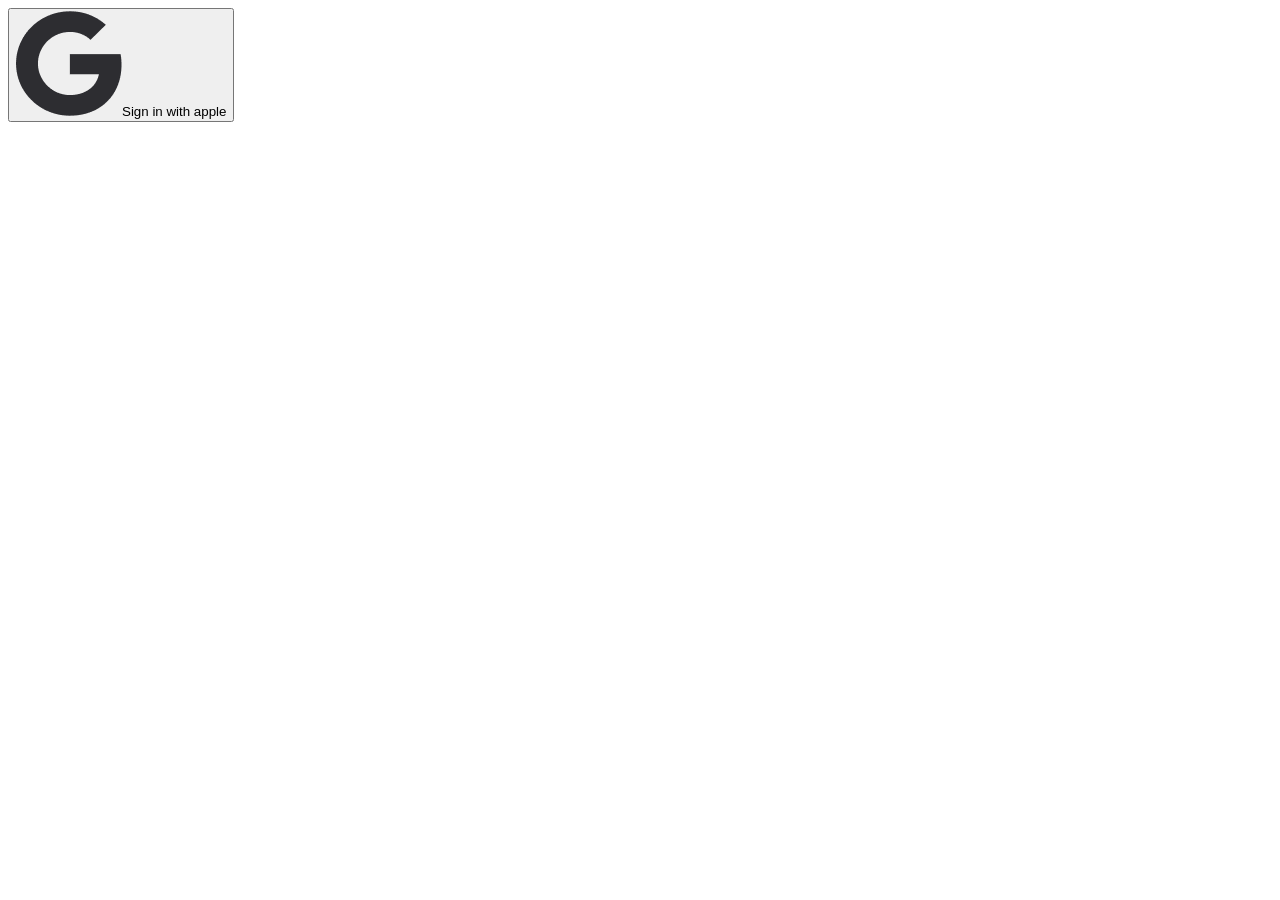
==== starter_code/index.html @ 5cd377c2 "-" ====
<!doctype html>
<html lang="en">
  <head>
    <meta charset="UTF-8" />
    <link rel="icon" type="image/svg+xml" href="/vite.svg" />
    <meta name="viewport" content="width=device-width, initial-scale=1.0" />
    <title>Vite App</title>
  </head>
  <body>
    <div id="app">
      <button id="btn-siwa"><img src="./google.png"/>Sign in with apple</button>
    </div>
    <script type="module" src="/main.js"></script>
  </body>
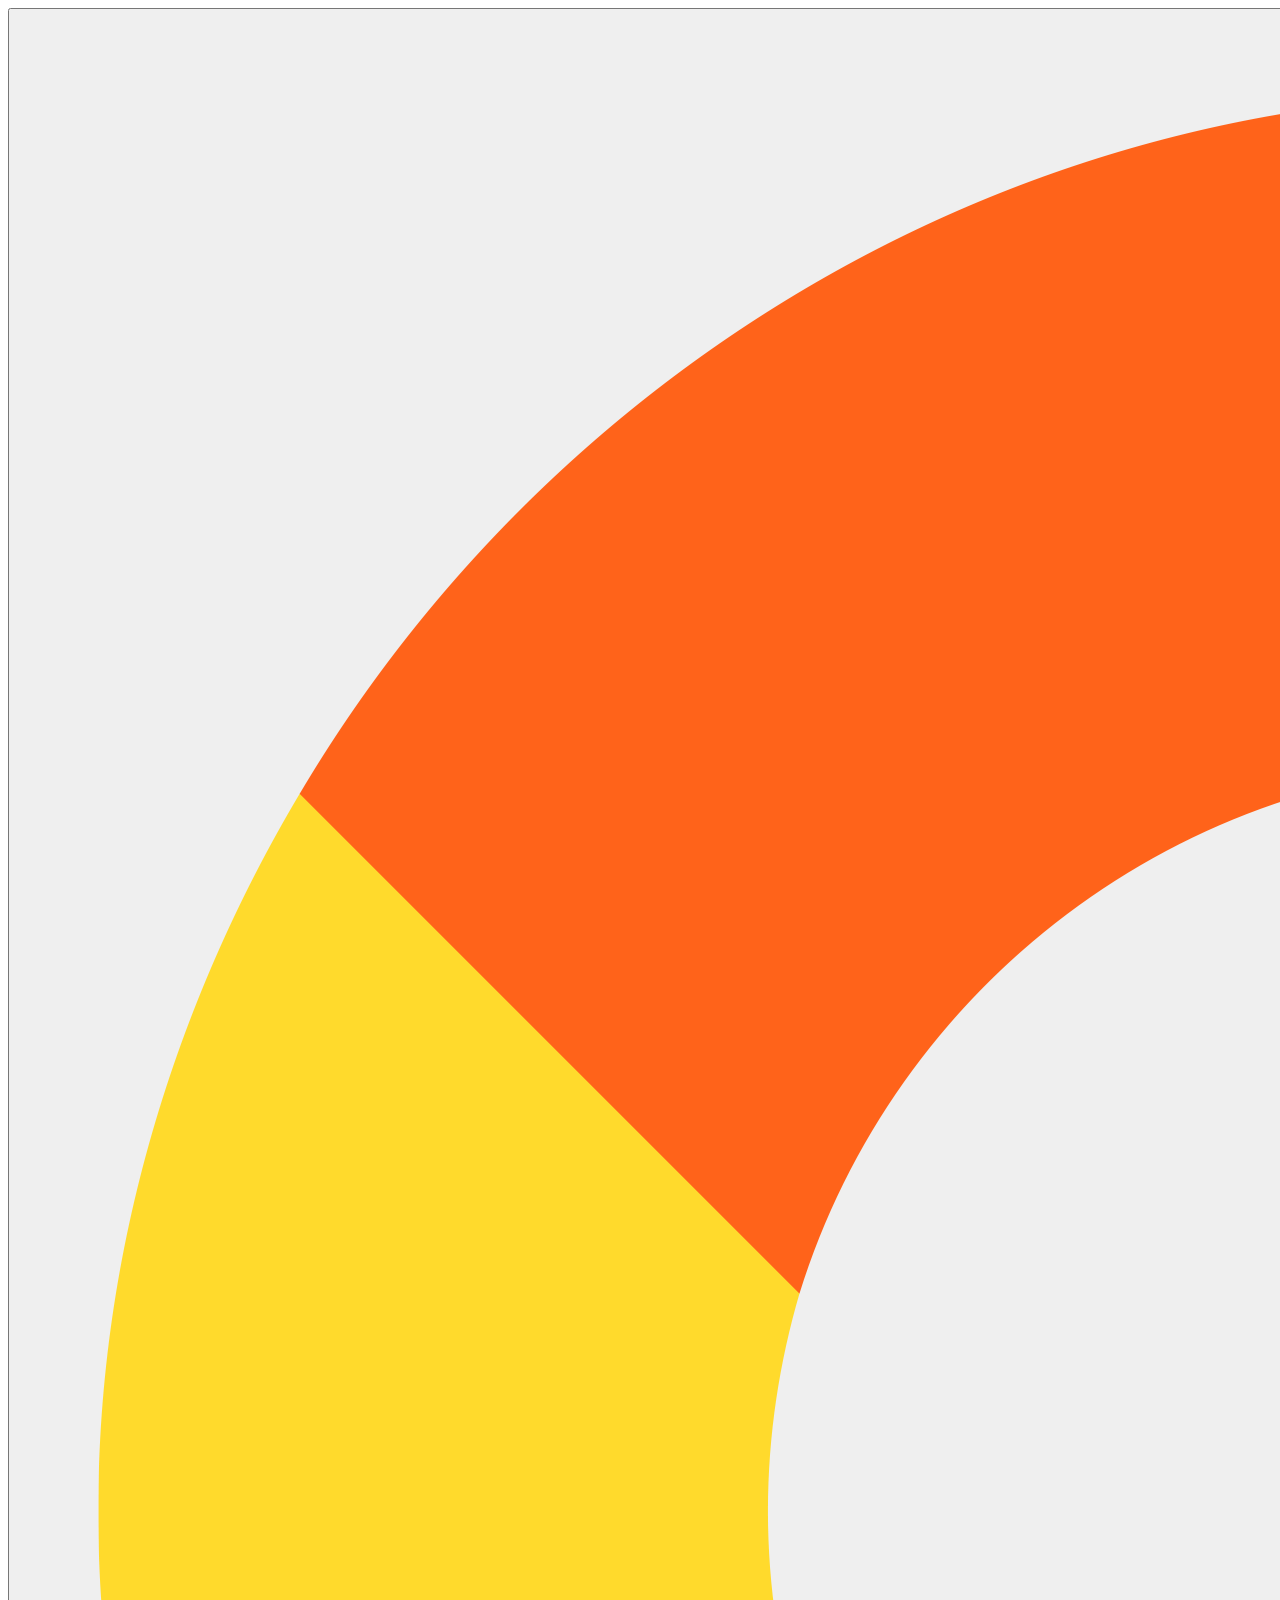
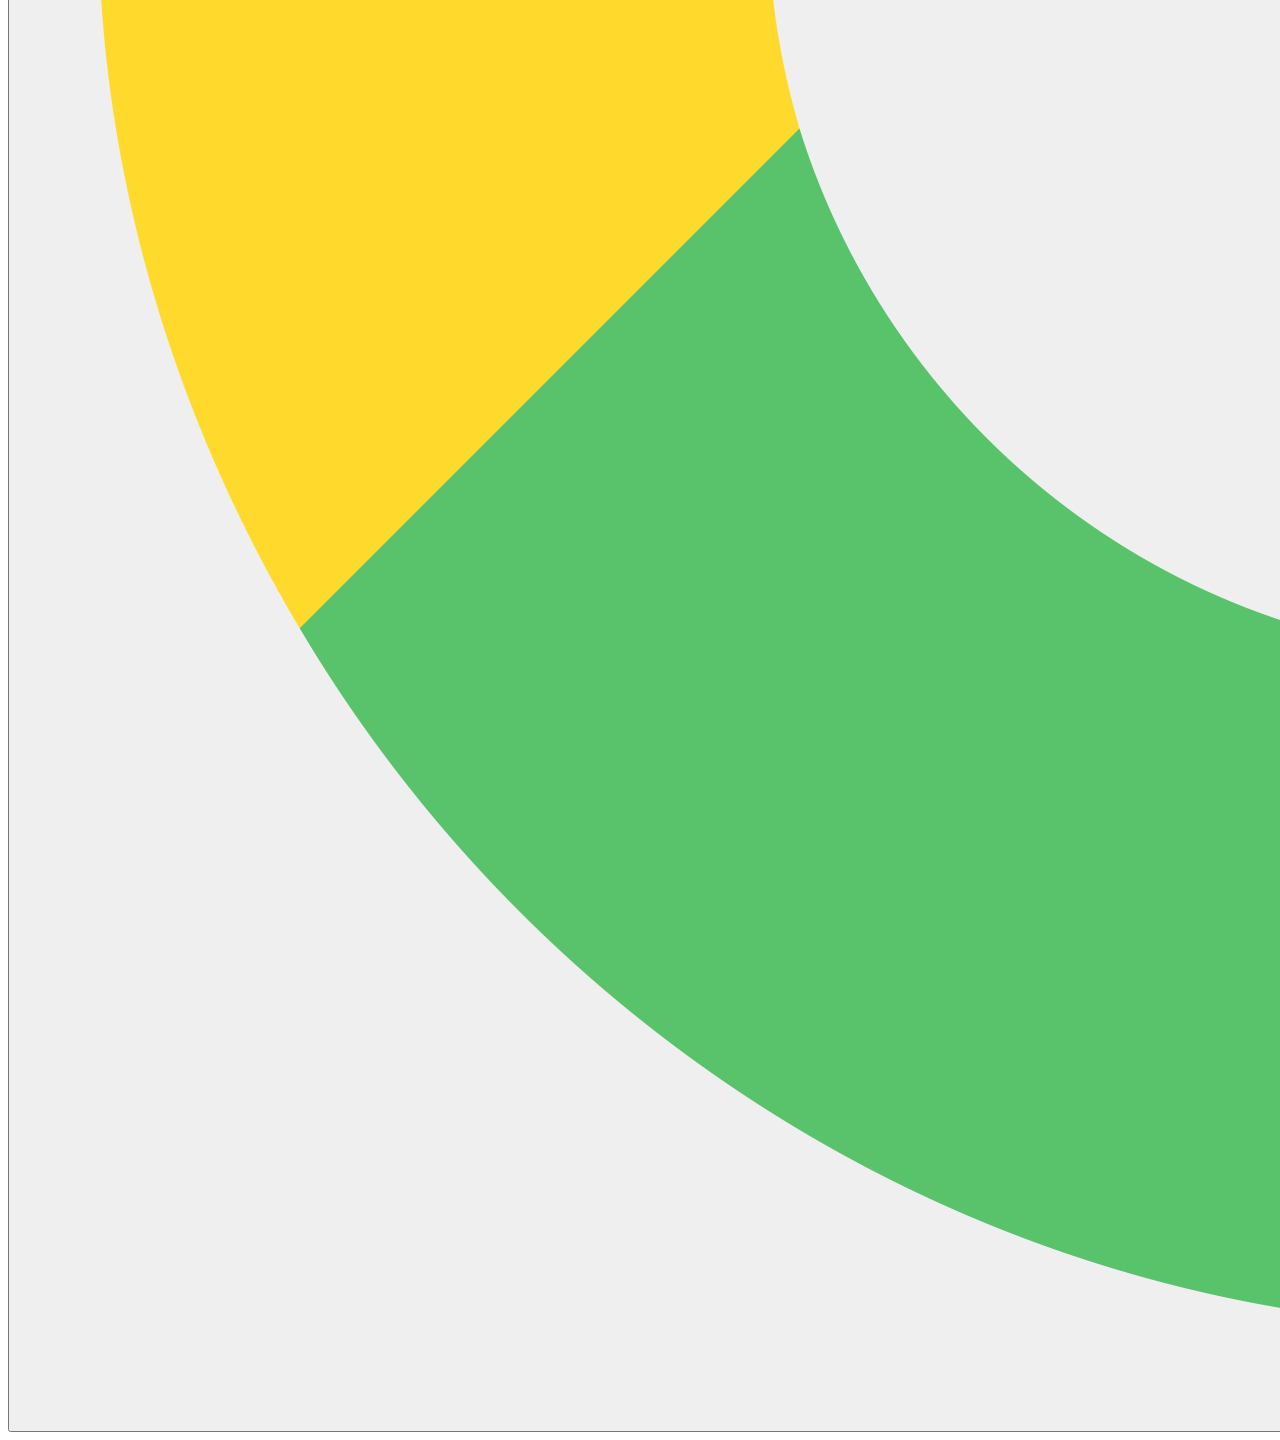
==== commit bd137262: "SIWA -> SIWF" ====
--- a/starter_code/index.html
+++ b/starter_code/index.html
@@ -8,7 +8,7 @@
   </head>
   <body>
     <div id="app">
-      <button id="btn-siwa"><img src="./google.png"/>Sign in with apple</button>
+      <button id="btn-siwg"><img src="./google2.png"/>Sign in with Google</button>
     </div>
     <script type="module" src="/main.js"></script>
   </body>
